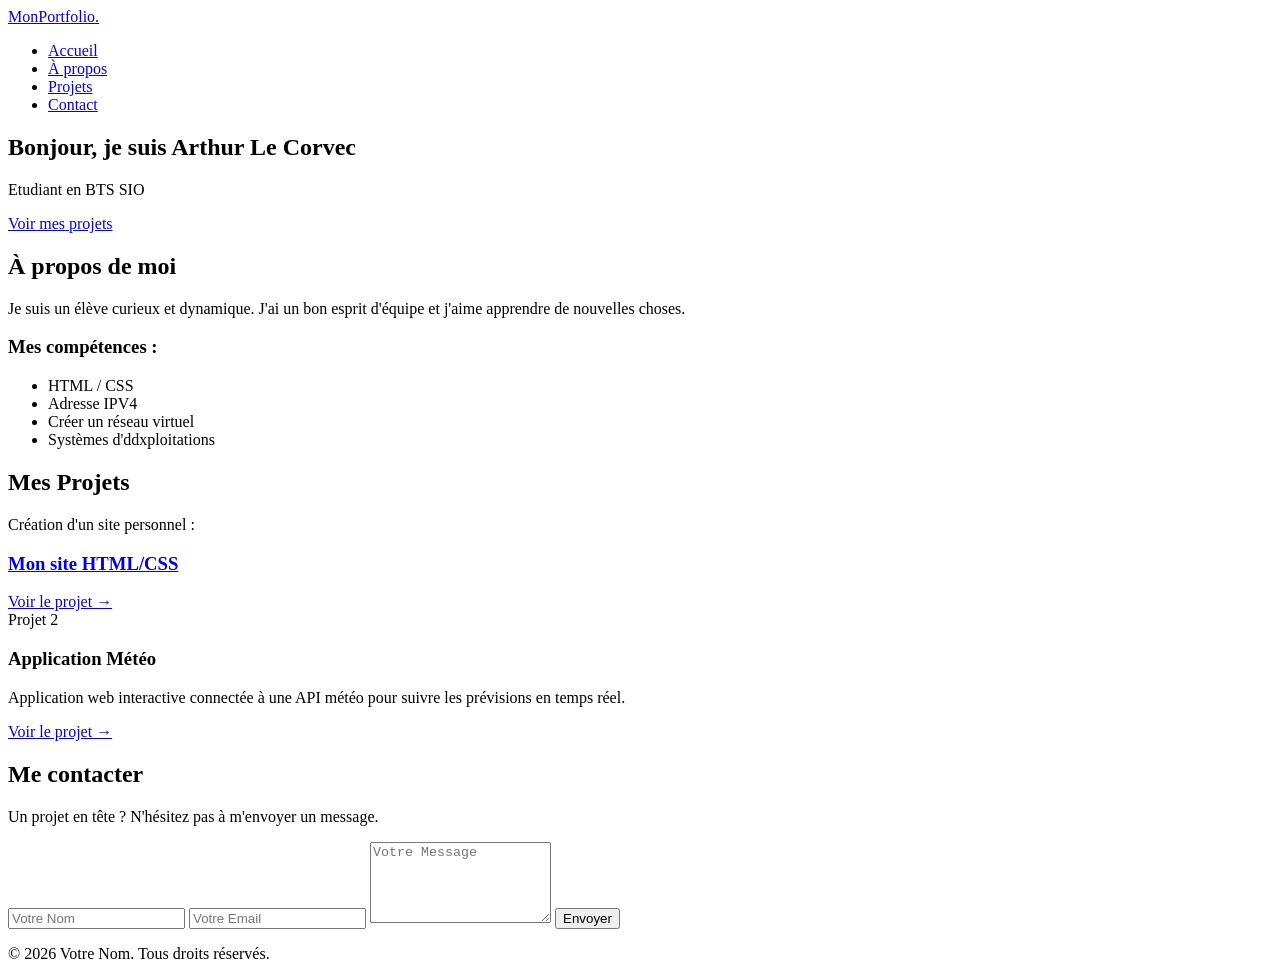
==== index.html @ 51f24036 "Update index.html" ====
<!DOCTYPE html>
<html lang="fr">
<head>
    <meta charset="UTF-8">
    <meta name="viewport" content="width=device-width, initial-scale=1.0">
    <title>Mon Portfolio</title>
    <link rel="stylesheet" href="style.css">
    <link href="https://fonts.googleapis.com/css2?family=Poppins:wght@300;400;600;700&display=swap" rel="stylesheet">
</head>
<body>

    <!-- En-tête / Navigation -->
    <header>
        <nav class="navbar">
            <a href="#" class="logo">MonPortfolio.</a>
            <ul class="nav-links">
                <li><a href="#accueil">Accueil</a></li>
                <li><a href="#apropos">À propos</a></li>
                <li><a href="#projets">Projets</a></li>
                <li><a href="#contact">Contact</a></li>
            </ul>
        </nav>
    </header>

    <!-- Section Accueil -->
    <section id="accueil" class="hero">
        <div class="hero-content">
            <h1>Bonjour, je suis <span class="highlight">Arthur Le Corvec</span></h1>
            <p>Etudiant en BTS SIO</p>
            <a href="#projets" class="btn">Voir mes projets</a>
        </div>
    </section>

    <!-- Section À propos -->
    <section id="apropos" class="about">
        <h2>À propos de moi</h2>
        <div class="about-container">
            <div class="about-text">
                <p>Je suis un élève curieux et dynamique. J'ai un bon esprit d'équipe et j'aime apprendre de nouvelles choses.
</p>
                <h3>Mes compétences :</h3>
                <ul class="skills-list">
                    <li>HTML / CSS</li>
                    <li>Adresse IPV4</li>
                    <li>Créer un réseau virtuel</li>
                    <li>Systèmes d'ddxploitations</li>
                </ul>
            </div>
        </div>
    </section>

    <!-- Section Projets -->
    <section id="projets" class="projects">
        <h2>Mes Projets</h2>
        <div class="projects-grid">
            <!-- Projet 1 -->
            <div class="project-card">
                <div class="project-img placeholder-img">Création d'un site personnel : <a href="https://1drv.ms/f/c/cf5f08e96fc1f0a9/IgBcoqhKxfZjQKHgzPiHnJoXAcNyiX7GqLAuAH_cQltZhvQ?e=ZgQEKu"</a></div>
                <div class="project-info">
                    <h3>Mon site HTML/CSS</h3>
                    <a href="#" class="project-link">Voir le projet &rarr;</a>
                </div>
            </div>
            <!-- Projet 2 -->
            <div class="project-card">
                <div class="project-img placeholder-img">Projet 2</div>
                <div class="project-info">
                    <h3>Application Météo</h3>
                    <p>Application web interactive connectée à une API météo pour suivre les prévisions en temps réel.</p>
                    <a href="#" class="project-link">Voir le projet &rarr;</a>
                </div>
            </div>
        </div>
    </section>

    <!-- Section Contact -->
    <section id="contact" class="contact">
        <h2>Me contacter</h2>
        <p>Un projet en tête ? N'hésitez pas à m'envoyer un message.</p>
        <form class="contact-form">
            <input type="text" placeholder="Votre Nom" required>
            <input type="email" placeholder="Votre Email" required>
            <textarea placeholder="Votre Message" rows="5" required></textarea>
            <button type="submit" class="btn">Envoyer</button>
        </form>
    </section>

    <!-- Pied de page -->
    <footer>
        <p>&copy; 2026 Votre Nom. Tous droits réservés.</p>
    </footer>

</body>
</html>
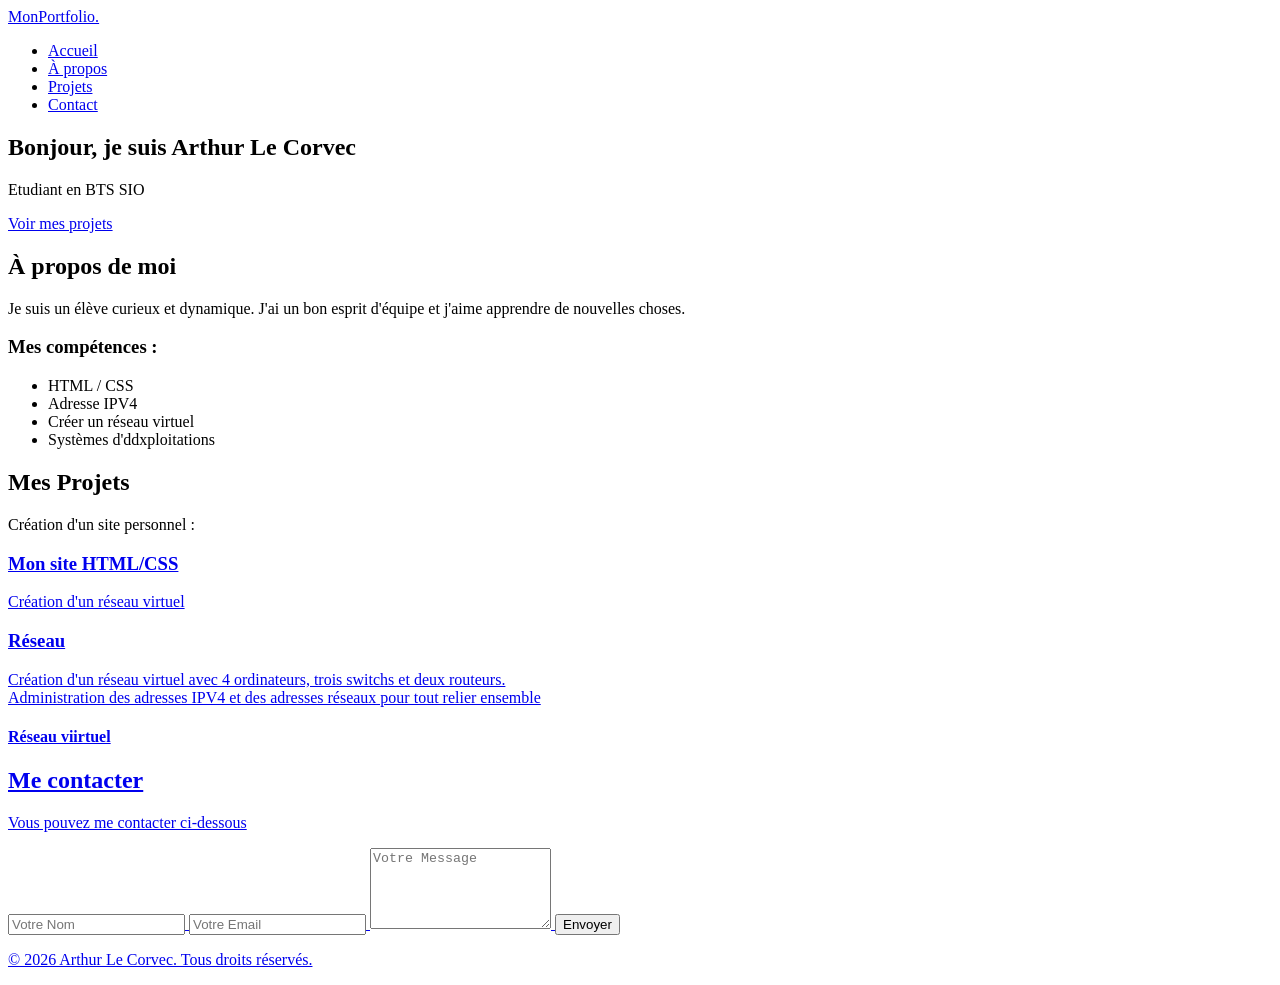
==== commit 2abad9c0: "Update index.html" ====
--- a/index.html
+++ b/index.html
@@ -58,16 +58,16 @@
                 <div class="project-img placeholder-img">Création d'un site personnel : <a href="https://1drv.ms/f/c/cf5f08e96fc1f0a9/IgBcoqhKxfZjQKHgzPiHnJoXAcNyiX7GqLAuAH_cQltZhvQ?e=ZgQEKu"</a></div>
                 <div class="project-info">
                     <h3>Mon site HTML/CSS</h3>
-                    <a href="#" class="project-link">Voir le projet &rarr;</a>
                 </div>
             </div>
             <!-- Projet 2 -->
             <div class="project-card">
-                <div class="project-img placeholder-img">Projet 2</div>
+                <div class="project-img placeholder-img">Création d'un réseau virtuel</div>
                 <div class="project-info">
-                    <h3>Application Météo</h3>
-                    <p>Application web interactive connectée à une API météo pour suivre les prévisions en temps réel.</p>
-                    <a href="#" class="project-link">Voir le projet &rarr;</a>
+                    <h3>Réseau</h3>
+                    <p>Création d'un réseau virtuel avec 4 ordinateurs, trois switchs et deux routeurs.</br>Administration des adresses IPV4 et des adresses réseaux pour tout relier ensemble</p>
+                    <a href="https://1drv.ms/f/c/cf5f08e96fc1f0a9/IgAtD7YBKFIuRYafMEBo9JYPAWpQqp3FwEr9nN53xTdpdlk?e=ldCCZV"</a>
+                        <h4>Réseau viirtuel</h4>
                 </div>
             </div>
         </div>
@@ -76,7 +76,7 @@
     <!-- Section Contact -->
     <section id="contact" class="contact">
         <h2>Me contacter</h2>
-        <p>Un projet en tête ? N'hésitez pas à m'envoyer un message.</p>
+        <p>Vous pouvez me contacter ci-dessous</p>
         <form class="contact-form">
             <input type="text" placeholder="Votre Nom" required>
             <input type="email" placeholder="Votre Email" required>
@@ -87,7 +87,7 @@
 
     <!-- Pied de page -->
     <footer>
-        <p>&copy; 2026 Votre Nom. Tous droits réservés.</p>
+        <p>&copy; 2026 Arthur Le Corvec. Tous droits réservés.</p>
     </footer>
 
 </body>
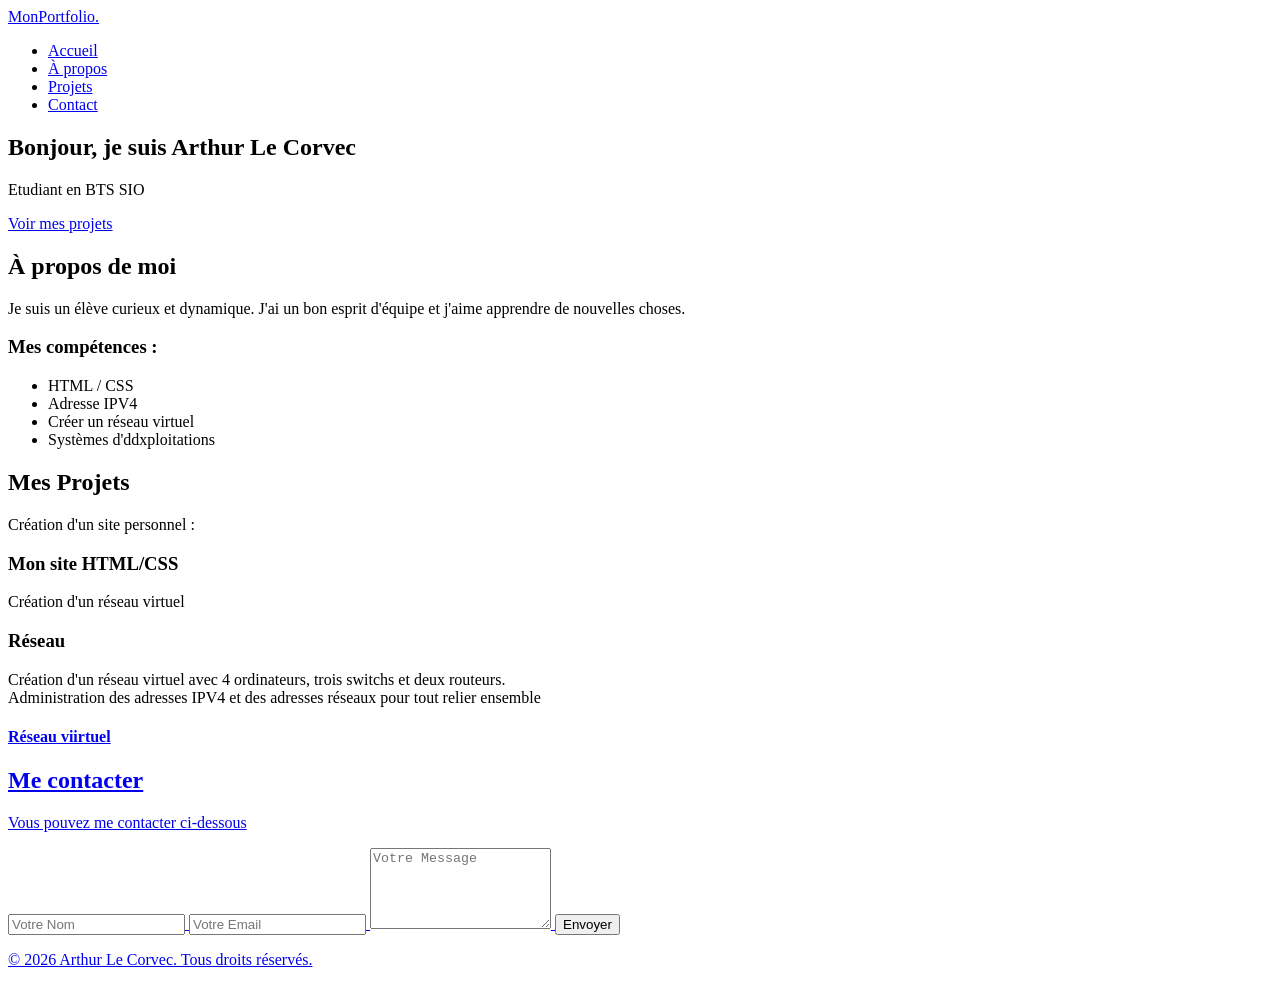
==== commit 9768c334: "Update index.html" ====
--- a/index.html
+++ b/index.html
@@ -55,7 +55,7 @@
         <div class="projects-grid">
             <!-- Projet 1 -->
             <div class="project-card">
-                <div class="project-img placeholder-img">Création d'un site personnel : <a href="https://1drv.ms/f/c/cf5f08e96fc1f0a9/IgBcoqhKxfZjQKHgzPiHnJoXAcNyiX7GqLAuAH_cQltZhvQ?e=ZgQEKu"</a></div>
+                <div class="project-img placeholder-img">Création d'un site personnel : <a href="https://1drv.ms/f/c/cf5f08e96fc1f0a9/IgBcoqhKxfZjQKHgzPiHnJoXAcNyiX7GqLAuAH_cQltZhvQ?e=ZgQEKu"></a></div>
                 <div class="project-info">
                     <h3>Mon site HTML/CSS</h3>
                 </div>
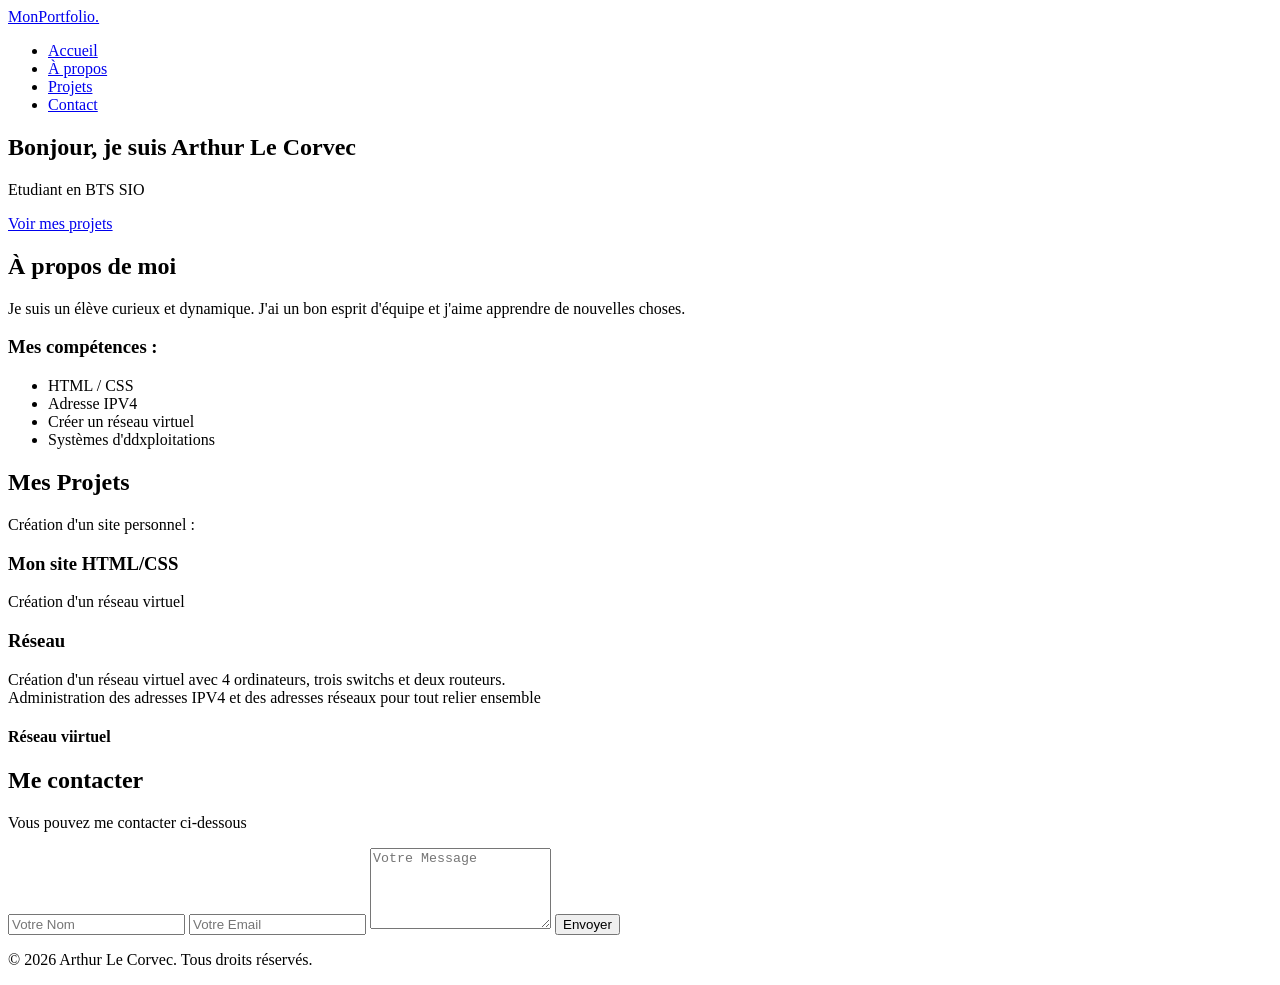
==== commit 03812104: "Update index.html" ====
--- a/index.html
+++ b/index.html
@@ -66,7 +66,7 @@
                 <div class="project-info">
                     <h3>Réseau</h3>
                     <p>Création d'un réseau virtuel avec 4 ordinateurs, trois switchs et deux routeurs.</br>Administration des adresses IPV4 et des adresses réseaux pour tout relier ensemble</p>
-                    <a href="https://1drv.ms/f/c/cf5f08e96fc1f0a9/IgAtD7YBKFIuRYafMEBo9JYPAWpQqp3FwEr9nN53xTdpdlk?e=ldCCZV"</a>
+                    <a href="https://1drv.ms/f/c/cf5f08e96fc1f0a9/IgAtD7YBKFIuRYafMEBo9JYPAWpQqp3FwEr9nN53xTdpdlk?e=ldCCZV"></a>
                         <h4>Réseau viirtuel</h4>
                 </div>
             </div>
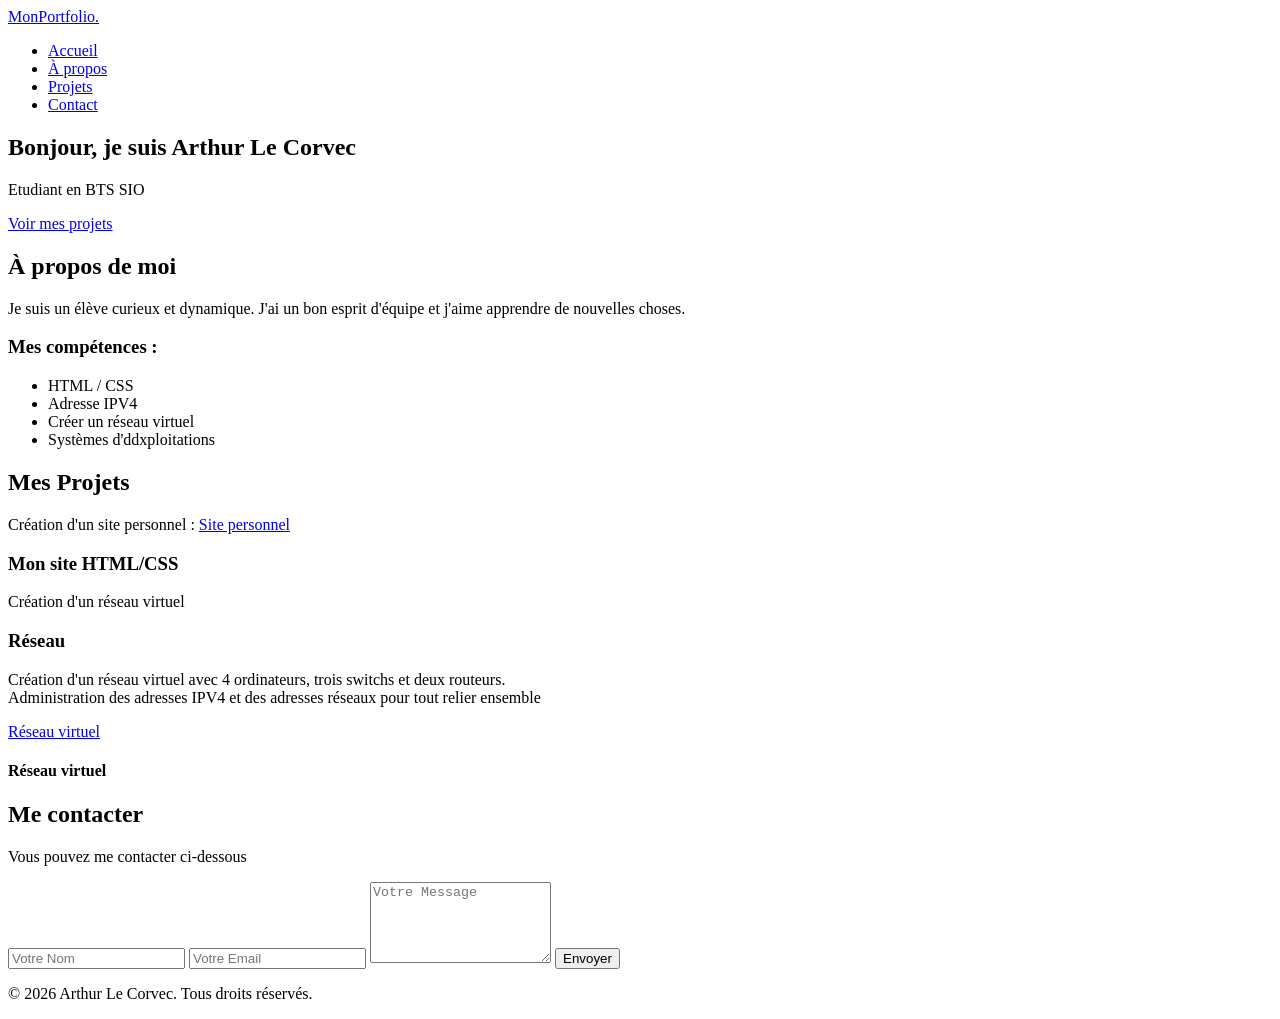
==== commit 79958a86: "Update index.html" ====
--- a/index.html
+++ b/index.html
@@ -55,7 +55,7 @@
         <div class="projects-grid">
             <!-- Projet 1 -->
             <div class="project-card">
-                <div class="project-img placeholder-img">Création d'un site personnel : <a href="https://1drv.ms/f/c/cf5f08e96fc1f0a9/IgBcoqhKxfZjQKHgzPiHnJoXAcNyiX7GqLAuAH_cQltZhvQ?e=ZgQEKu"></a></div>
+                <div class="project-img placeholder-img">Création d'un site personnel : <a href="https://1drv.ms/f/c/cf5f08e96fc1f0a9/IgBcoqhKxfZjQKHgzPiHnJoXAcNyiX7GqLAuAH_cQltZhvQ?e=ZgQEKu"> Site personnel</a></div>
                 <div class="project-info">
                     <h3>Mon site HTML/CSS</h3>
                 </div>
@@ -66,8 +66,8 @@
                 <div class="project-info">
                     <h3>Réseau</h3>
                     <p>Création d'un réseau virtuel avec 4 ordinateurs, trois switchs et deux routeurs.</br>Administration des adresses IPV4 et des adresses réseaux pour tout relier ensemble</p>
-                    <a href="https://1drv.ms/f/c/cf5f08e96fc1f0a9/IgAtD7YBKFIuRYafMEBo9JYPAWpQqp3FwEr9nN53xTdpdlk?e=ldCCZV"></a>
-                        <h4>Réseau viirtuel</h4>
+                    <a href="https://1drv.ms/f/c/cf5f08e96fc1f0a9/IgAtD7YBKFIuRYafMEBo9JYPAWpQqp3FwEr9nN53xTdpdlk?e=ldCCZV">Réseau virtuel</a>
+                        <h4>Réseau virtuel</h4>
                 </div>
             </div>
         </div>
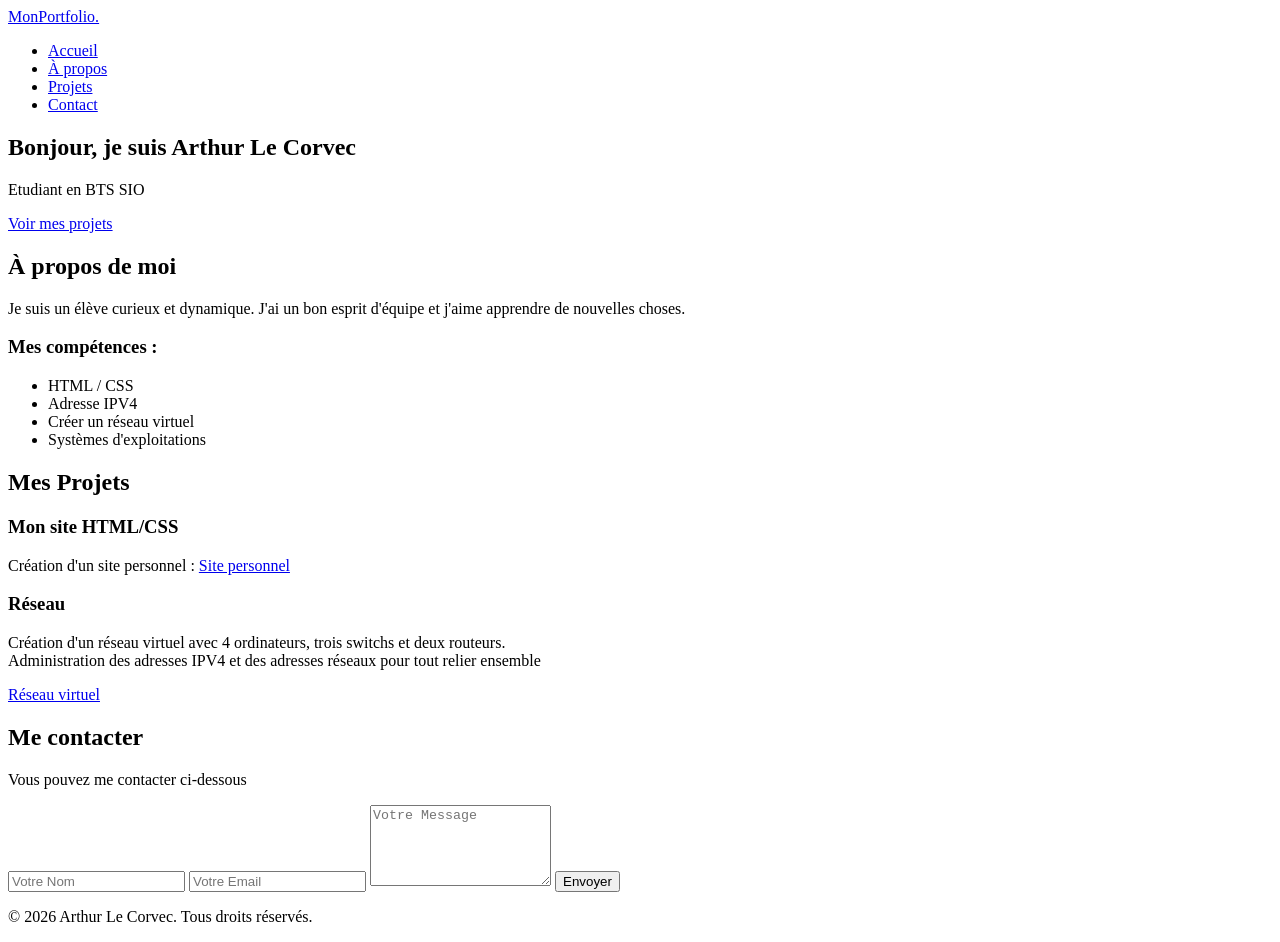
==== commit 03cc2673: "Update index.html" ====
--- a/index.html
+++ b/index.html
@@ -43,7 +43,7 @@
                     <li>HTML / CSS</li>
                     <li>Adresse IPV4</li>
                     <li>Créer un réseau virtuel</li>
-                    <li>Systèmes d'ddxploitations</li>
+                    <li>Systèmes d'exploitations</li>
                 </ul>
             </div>
         </div>
@@ -54,22 +54,19 @@
         <h2>Mes Projets</h2>
         <div class="projects-grid">
             <!-- Projet 1 -->
+            <h3>Mon site HTML/CSS</h3>
             <div class="project-card">
                 <div class="project-img placeholder-img">Création d'un site personnel : <a href="https://1drv.ms/f/c/cf5f08e96fc1f0a9/IgBcoqhKxfZjQKHgzPiHnJoXAcNyiX7GqLAuAH_cQltZhvQ?e=ZgQEKu"> Site personnel</a></div>
                 <div class="project-info">
-                    <h3>Mon site HTML/CSS</h3>
                 </div>
             </div>
             <!-- Projet 2 -->
             <div class="project-card">
-                <div class="project-img placeholder-img">Création d'un réseau virtuel</div>
                 <div class="project-info">
                     <h3>Réseau</h3>
                     <p>Création d'un réseau virtuel avec 4 ordinateurs, trois switchs et deux routeurs.</br>Administration des adresses IPV4 et des adresses réseaux pour tout relier ensemble</p>
                     <a href="https://1drv.ms/f/c/cf5f08e96fc1f0a9/IgAtD7YBKFIuRYafMEBo9JYPAWpQqp3FwEr9nN53xTdpdlk?e=ldCCZV">Réseau virtuel</a>
-                        <h4>Réseau virtuel</h4>
                 </div>
-            </div>
         </div>
     </section>
 
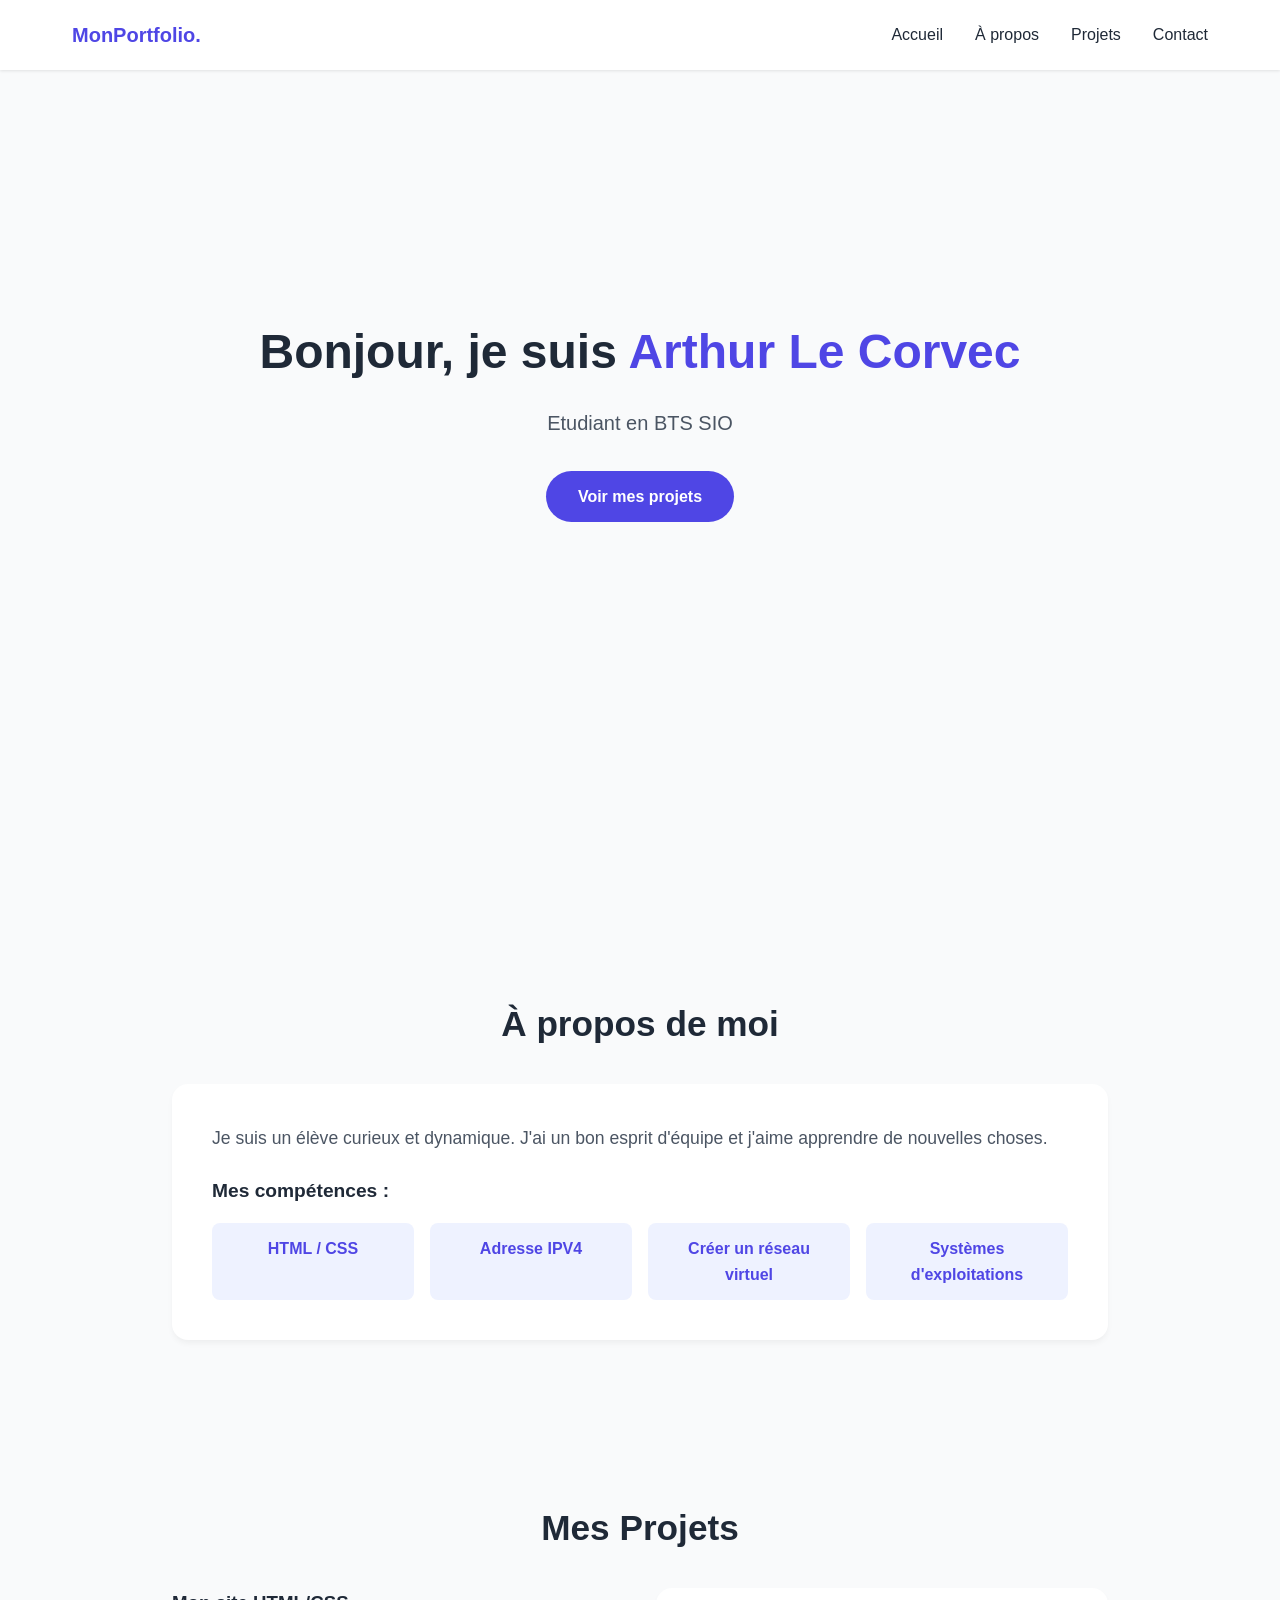
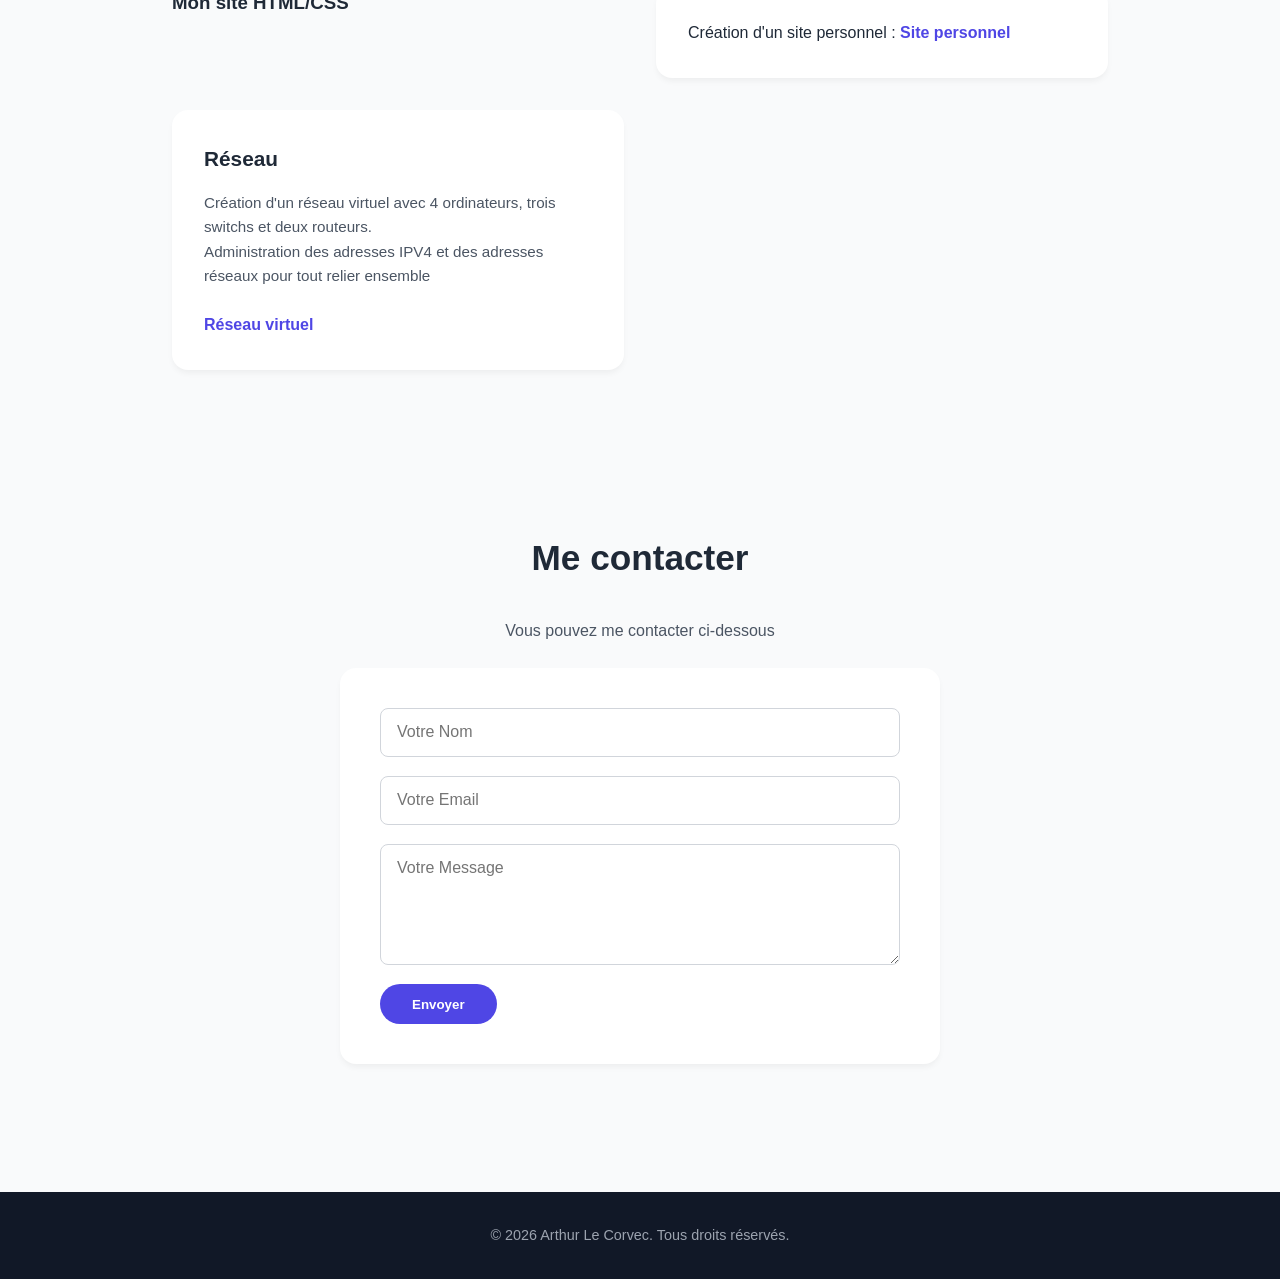
==== commit 0fdf1c75: "Update index.html" ====
--- a/index.html
+++ b/index.html
@@ -5,7 +5,7 @@
     <meta name="viewport" content="width=device-width, initial-scale=1.0">
     <title>Mon Portfolio</title>
     <link rel="stylesheet" href="style.css">
-    <link href="https://fonts.googleapis.com/css2?family=Poppins:wght@300;400;600;700&display=swap" rel="stylesheet">
+    <link href="code.css" rel="stylesheet">
 </head>
 <body>
 
--- a/code.css
+++ b/code.css
@@ -0,0 +1,312 @@
+:root {
+    --primary-color: #4f46e5;
+    --primary-hover: #4338ca;
+    --text-color: #1f2937;
+    --text-light: #4b5563;
+    --bg-color: #f9fafb;
+    --card-bg: #ffffff;
+    --transition: all 0.3s ease;
+}
+
+* {
+    margin: 0;
+    padding: 0;
+    box-sizing: border-box;
+}
+
+html {
+    scroll-behavior: smooth;
+    font-family: 'Poppins', sans-serif;
+    color: var(--text-color);
+    background-color: var(--bg-color);
+}
+
+body {
+    line-height: 1.6;
+}
+
+/* --- Navigation / Header --- */
+header {
+    position: fixed;
+    top: 0;
+    left: 0;
+    width: 100%;
+    background: rgba(255, 255, 255, 0.9);
+    backdrop-filter: blur(10px);
+    box-shadow: 0 1px 3px rgba(0, 0, 0, 0.1);
+    z-index: 1000;
+}
+
+.navbar {
+    max-width: 1200px;
+    margin: 0 auto;
+    padding: 1.2rem 2rem;
+    display: flex;
+    justify-content: space-between;
+    align-items: center;
+}
+
+.logo {
+    font-weight: 700;
+    font-size: 1.25rem;
+    color: var(--primary-color);
+    text-decoration: none;
+}
+
+.nav-links {
+    list-style: none;
+    display: flex;
+    gap: 2rem;
+}
+
+.nav-links a {
+    text-decoration: none;
+    color: var(--text-color);
+    font-weight: 500;
+    transition: var(--transition);
+}
+
+.nav-links a:hover {
+    color: var(--primary-color);
+}
+
+/* --- Sections Globales --- */
+section {
+    padding: 6rem 2rem 4rem;
+    max-width: 1000px;
+    margin: 0 auto;
+}
+
+h2 {
+    font-size: 2.2rem;
+    margin-bottom: 2rem;
+    text-align: center;
+    color: var(--text-color);
+}
+
+/* --- Section Accueil (Hero) --- */
+.hero {
+    min-height: 100vh;
+    display: flex;
+    align-items: center;
+    justify-content: center;
+    text-align: center;
+    padding-top: 0;
+}
+
+.hero-content h1 {
+    font-size: 3rem;
+    font-weight: 700;
+    margin-bottom: 1rem;
+}
+
+.highlight {
+    color: var(--primary-color);
+}
+
+.hero-content p {
+    font-size: 1.25rem;
+    color: var(--text-light);
+    margin-bottom: 2rem;
+}
+
+/* Boutons */
+.btn {
+    display: inline-block;
+    background-color: var(--primary-color);
+    color: white;
+    padding: 0.8rem 2rem;
+    border-radius: 50px;
+    text-decoration: none;
+    font-weight: 600;
+    transition: var(--transition);
+    border: none;
+    cursor: pointer;
+}
+
+.btn:hover {
+    background-color: var(--primary-hover);
+    transform: translateY(-2px);
+    box-shadow: 0 4px 12px rgba(79, 70, 229, 0.3);
+}
+
+/* --- Section À propos --- */
+.about-container {
+    background: var(--card-bg);
+    padding: 2.5rem;
+    border-radius: 16px;
+    box-shadow: 0 4px 6px -1px rgba(0, 0, 0, 0.05);
+}
+
+.about-text p {
+    font-size: 1.1rem;
+    margin-bottom: 1.5rem;
+    color: var(--text-light);
+}
+
+.about-text h3 {
+    margin: 1.5rem 0 1rem 0;
+    font-size: 1.2rem;
+}
+
+.skills-list {
+    list-style: none;
+    display: grid;
+    grid-template-columns: repeat(auto-fit, minmax(200px, 1fr));
+    gap: 1rem;
+}
+
+.skills-list li {
+    background: #eef2ff;
+    color: var(--primary-color);
+    padding: 0.8rem 1rem;
+    border-radius: 8px;
+    font-weight: 600;
+    text-align: center;
+}
+
+/* --- Section Projets --- */
+.projects-grid {
+    display: grid;
+    grid-template-columns: repeat(auto-fit, minmax(300px, 1fr));
+    gap: 2rem;
+}
+
+.project-card {
+    background: var(--card-bg);
+    border-radius: 16px;
+    padding: 2rem;
+    box-shadow: 0 4px 6px -1px rgba(0, 0, 0, 0.05);
+    transition: var(--transition);
+    display: flex;
+    flex-direction: column;
+    justify-content: space-between;
+}
+
+.project-card:hover {
+    transform: translateY(-5px);
+    box-shadow: 0 10px 15px -3px rgba(0, 0, 0, 0.1);
+}
+
+.project-card h3 {
+    font-size: 1.3rem;
+    margin-bottom: 1rem;
+    color: var(--text-color);
+}
+
+.project-card p {
+    color: var(--text-light);
+    margin-bottom: 1.5rem;
+    font-size: 0.95rem;
+}
+
+.project-card a {
+    color: var(--primary-color);
+    text-decoration: none;
+    font-weight: 600;
+    display: inline-flex;
+    align-items: center;
+    gap: 0.55rem;
+}
+
+.project-card a:hover {
+    text-decoration: underline;
+}
+
+/* --- Section Contact --- */
+.contact-form {
+    background: var(--card-bg);
+    padding: 2.5rem;
+    border-radius: 16px;
+    box-shadow: 0 4px 6px -1px rgba(0, 0, 0, 0.05);
+    display: flex;
+    flex-direction: column;
+    gap: 1.2rem;
+    max-width: 600px;
+    margin: 0 auto;
+}
+
+.contact p {
+    text-align: center;
+    color: var(--text-light);
+    margin-bottom: 1.5rem;
+}
+
+.contact-form input,
+.contact-form textarea {
+    width: 100%;
+    padding: 0.9rem 1rem;
+    border: 1px solid #d1d5db;
+    border-radius: 8px;
+    font-family: 'Poppins', sans-serif;
+    font-size: 1rem;
+    outline: none;
+    transition: var(--transition);
+}
+
+.contact-form input:focus,
+.contact-form textarea:focus {
+    border-color: var(--primary-color);
+    box-shadow: 0 0 0 3px rgba(79, 70, 229, 0.1);
+}
+
+.contact-form button {
+    align-self: flex-start;
+}
+
+/* --- Footer --- */
+footer {
+    text-align: center;
+    padding: 2rem;
+    background: #111827;
+    color: #9ca3af;
+    margin-top: 4rem;
+    font-size: 0.9rem;
+}
+
+/* --- Responsive Design (Mobiles) --- */
+@media (max-width: 768px) {
+    .navbar {
+        flex-direction: column;
+        gap: 1rem;
+    }
+
+    .nav-links {
+        gap: 1rem;
+    }
+
+    .hero-content h1 {
+        font-size: 2.2rem;
+    }
+}
+Petites corrections/améliorations suggérées pour votre HTML :
+Dans votre code HTML d'origine, le bloc du Projet 1 n'avait pas de balise <p> pour le texte, et le titre du Projet 1 était placé bizarrement en dehors de la carte (.project-card).
+
+Voici comment vous pouvez ajuster proprement cette partie dans votre fichier HTML pour que le CSS s'applique parfaitement :
+
+HTML
+<!-- Section Projets -->
+<section id="projets" class="projects">
+    <h2>Mes Projets</h2>
+    <div class="projects-grid">
+        
+        <!-- Projet 1 -->
+        <div class="project-card">
+            <div class="project-info">
+                <h3>Mon site HTML/CSS</h3>
+                <p>Création d'un site personnel pour présenter mon parcours et mes travaux.</p>
+                <a href="https://1drv.ms/f/c/cf5f08e96fc1f0a9/IgBcoqhKxfZjQKHgzPiHnJoXAcNyiX7GqLAuAH_cQltZhvQ?e=ZgQEKu" target="_blank">Voir le site personnel</a>
+            </div>
+        </div>
+        
+        <!-- Projet 2 -->
+        <div class="project-card">
+            <div class="project-info">
+                <h3>Réseau Virtuel</h3>
+                <p>Création d'un réseau virtuel avec 4 ordinateurs, trois switchs et deux routeurs.<br>Administration des adresses IPV4 et des adresses réseaux.</p>
+                <a href="https://1drv.ms/f/c/cf5f08e96fc1f0a9/IgAtD7YBKFIuRYafMEBo9JYPAWpQqp3FwEr9nN53xTdpdlk?e=ldCCZV" target="_blank">Voir le projet réseau</a>
+            </div>
+        </div>
+
+    </div>
+</section>
